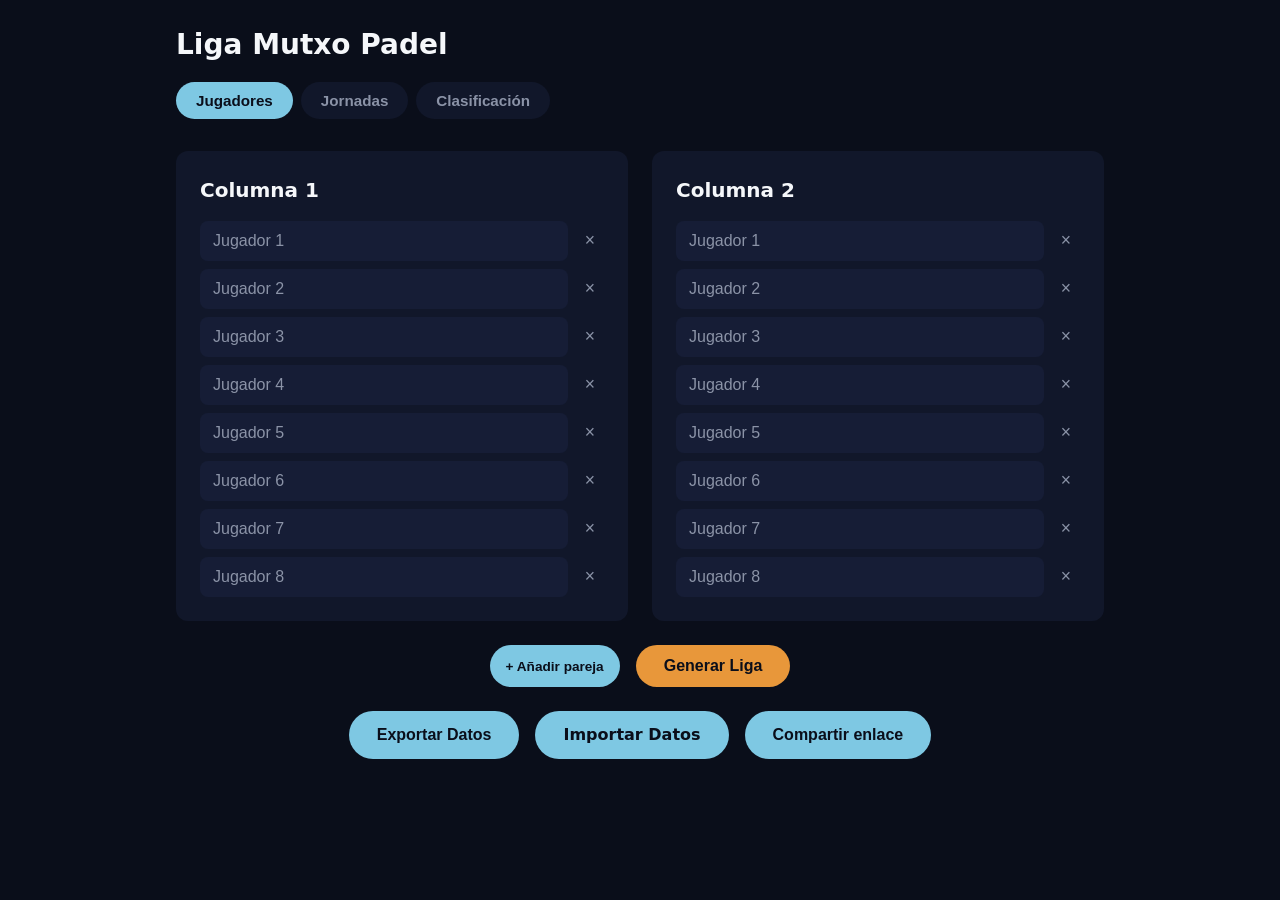
==== index.html @ ba7711bc "Añade botón Compartir enlace: la liga viaja comprimida en el hash de la URL CompressionStream deflat" ====
<!DOCTYPE html>
<html lang="es">
<head>
<meta charset="UTF-8" />
<meta name="viewport" content="width=device-width, initial-scale=1.0" />
<title>Liga Mutxo Padel</title>
<link rel="stylesheet" href="style.css" />
</head>
<body>
  <header class="app-header">
    <h1>Liga Mutxo Padel</h1>
    <nav class="tab-nav" id="tab-nav">
      <button class="tab-btn active" data-tab="jugadores">Jugadores</button>
      <button class="tab-btn" data-tab="jornadas">Jornadas</button>
      <button class="tab-btn" data-tab="clasificacion">Clasificación</button>
    </nav>
  </header>

  <main class="app-main">
    <section id="tab-jugadores" class="tab-section active">
      <div class="jugadores-columnas">
        <div class="columna-jugadores" id="columna-girls">
          <h2>Columna 1</h2>
          <div class="inputs-jugadores" id="inputs-girls"></div>
        </div>
        <div class="columna-jugadores" id="columna-boys">
          <h2>Columna 2</h2>
          <div class="inputs-jugadores" id="inputs-boys"></div>
        </div>
      </div>
      <div class="acciones-jugadores">
        <button id="btn-agregar-fila" class="btn btn-secondary btn-small">+ Añadir pareja</button>
        <button id="btn-generar-liga" class="btn btn-primary">Generar Liga</button>
      </div>
      <div class="acciones-datos">
        <button id="btn-exportar" class="btn btn-secondary">Exportar Datos</button>
        <label class="btn btn-secondary" for="input-importar">Importar Datos</label>
        <input type="file" id="input-importar" accept=".json" hidden />
        <button id="btn-compartir" class="btn btn-secondary">Compartir enlace</button>
      </div>
    </section>

    <section id="tab-jornadas" class="tab-section">
      <div id="jornadas-container"></div>
      <p id="jornadas-vacio" class="mensaje-vacio">Aún no se ha generado ninguna liga. Ve a la pestaña "Jugadores" y pulsa "Generar Liga".</p>
    </section>

    <section id="tab-clasificacion" class="tab-section">
      <div class="acciones-clasificacion">
        <button id="btn-imagen-clasificacion" class="btn btn-secondary">Sacar imagen</button>
      </div>
      <div class="tabla-wrapper" id="clasificacion-capturable">
        <table class="tabla-clasificacion">
          <thead>
            <tr>
              <th>Pos</th>
              <th>Jugador</th>
              <th>PJ</th>
              <th>PG</th>
              <th>Sets G</th>
              <th>Sets P</th>
              <th>Jueg G</th>
              <th>Jueg P</th>
              <th class="col-puntos">Puntos</th>
            </tr>
          </thead>
          <tbody id="clasificacion-body"></tbody>
        </table>
      </div>
    </section>
  </main>

  <div id="loading-overlay" class="loading-overlay" hidden>
    <div class="loading-box">
      <div id="loading-spinner" class="spinner"></div>
      <div id="loading-check" class="loading-check" hidden>✓</div>
      <p id="loading-mensaje" class="loading-mensaje">Generando<span class="puntos"><span>.</span><span>.</span><span>.</span></span></p>
      <button id="loading-aceptar" class="btn btn-primary" hidden>Aceptar</button>
    </div>
  </div>

  <div id="modal-overlay" class="modal-overlay" hidden>
    <div class="modal">
      <p id="modal-mensaje"></p>
      <div class="modal-acciones">
        <button id="modal-cancelar" class="btn btn-secondary">Cancelar</button>
        <button id="modal-confirmar" class="btn btn-destructive">Continuar</button>
      </div>
    </div>
  </div>

  <script src="vendor/html2canvas.min.js"></script>
  <script src="app.js"></script>
</body>
</html>
---- style.css ----
:root {
  --bg: #0a0e1a;
  --surface: #11172a;
  --surface-elevada: #161d36;
  --primary: #e8973a;
  --secondary: #7ec8e3;
  --text: #f5f7fa;
  --muted: #8b93a7;
  --destructive: #e35d5d;
  --success: #5cc28a;

  --radius-card: 12px;
  --radius-input: 8px;
  --radius-pill: 9999px;
  --space-1: 8px;
  --space-2: 16px;
  --space-3: 24px;
  --space-4: 32px;
  --space-6: 48px;
}

* { box-sizing: border-box; }

body {
  margin: 0;
  background: var(--bg);
  color: var(--text);
  font-family: system-ui, -apple-system, sans-serif;
  font-size: 1rem;
  font-weight: 400;
  line-height: 1.5;
}

h1, h2, h3 {
  font-family: 'Poppins', system-ui, sans-serif;
  font-weight: 700;
  margin: 0;
}

h1 { font-size: 1.75rem; }
h2 { font-size: 1.25rem; margin-bottom: var(--space-2); }

.app-header {
  max-width: 960px;
  margin: 0 auto;
  padding: var(--space-3) var(--space-2) var(--space-2);
}

.tab-nav {
  display: flex;
  gap: var(--space-1);
  margin-top: var(--space-2);
}

.tab-btn {
  background: var(--surface);
  color: var(--muted);
  border: none;
  border-radius: var(--radius-pill);
  padding: 10px 20px;
  font-size: 0.95rem;
  font-weight: 600;
  cursor: pointer;
  transition: background 180ms, color 180ms;
}

.tab-btn:hover { background: var(--surface-elevada); }

.tab-btn.active {
  background: var(--secondary);
  color: var(--bg);
}

.app-main {
  max-width: 960px;
  margin: 0 auto;
  padding: var(--space-2);
}

.tab-section { display: none; }
.tab-section.active { display: block; }

.jugadores-columnas {
  display: grid;
  grid-template-columns: 1fr 1fr;
  gap: var(--space-3);
}

.columna-jugadores {
  background: var(--surface);
  border-radius: var(--radius-card);
  padding: var(--space-3);
}

.inputs-jugadores {
  display: flex;
  flex-direction: column;
  gap: var(--space-1);
}

.fila-jugador {
  display: flex;
  align-items: center;
  gap: 8px;
}

.input-jugador {
  background: var(--surface-elevada);
  border: 1px solid transparent;
  border-radius: var(--radius-input);
  padding: 10px 12px;
  color: var(--text);
  font-size: 1rem;
  width: 100%;
  flex: 1;
  transition: border-color 180ms;
}

.input-jugador::placeholder { color: var(--muted); }

.input-jugador:focus {
  outline: none;
  border-color: var(--secondary);
}

.btn-eliminar-fila {
  flex-shrink: 0;
  width: 28px;
  height: 28px;
  border: none;
  border-radius: 50%;
  background: transparent;
  color: var(--muted);
  font-size: 1.1rem;
  line-height: 1;
  cursor: pointer;
  transition: background 180ms, color 180ms;
}

.btn-eliminar-fila:hover {
  background: var(--destructive);
  color: var(--text);
}

.btn-eliminar-fila:disabled {
  opacity: 0.3;
  cursor: not-allowed;
}

.btn-eliminar-fila:disabled:hover {
  background: transparent;
  color: var(--muted);
}

.acciones-jugadores {
  margin-top: var(--space-3);
  display: flex;
  gap: var(--space-2);
  justify-content: center;
}

.acciones-datos {
  margin-top: var(--space-3);
  display: flex;
  gap: var(--space-2);
  justify-content: center;
}

.btn {
  border: none;
  border-radius: var(--radius-pill);
  padding: 12px 28px;
  font-size: 1rem;
  font-weight: 600;
  cursor: pointer;
  transition: filter 180ms, transform 150ms;
  display: inline-block;
}

.btn:hover { filter: brightness(1.1); }
.btn:active { transform: scale(0.98); }

.btn-primary {
  background: var(--primary);
  color: var(--bg);
}

.btn-secondary {
  background: var(--secondary);
  color: var(--bg);
}

.btn-destructive {
  background: var(--destructive);
  color: var(--text);
}

.btn-small {
  padding: 6px 16px;
  font-size: 0.85rem;
}

.mensaje-vacio {
  color: var(--muted);
  text-align: center;
  margin-top: var(--space-4);
}

/* Jornadas */
.jornada-card {
  background: var(--surface);
  border-radius: var(--radius-card);
  margin-bottom: var(--space-2);
  overflow: hidden;
}

.jornada-header {
  display: flex;
  justify-content: space-between;
  align-items: center;
  gap: var(--space-2);
  padding: var(--space-2) var(--space-3);
  cursor: pointer;
  user-select: none;
}

.jornada-header h3 { font-size: 1.1rem; flex: 1; }

.acciones-clasificacion {
  margin-bottom: var(--space-3);
  text-align: center;
}

.jornada-toggle {
  color: var(--muted);
  font-size: 1.2rem;
  transition: transform 180ms;
}

.jornada-card.colapsada .jornada-toggle { transform: rotate(-90deg); }

.jornada-partidos {
  display: grid;
  grid-template-columns: repeat(2, 1fr);
  gap: var(--space-2);
  padding: 0 var(--space-3) var(--space-3);
}

.jornada-card.colapsada .jornada-partidos { display: none; }

.jornada-descansa {
  margin: 0;
  padding: 0 var(--space-3) var(--space-3);
  color: var(--muted);
  font-size: 0.9rem;
  font-style: italic;
}

.jornada-card.colapsada .jornada-descansa { display: none; }

.partido-card {
  background: var(--surface-elevada);
  border-radius: var(--radius-card);
  padding: var(--space-2);
  border: 1px solid transparent;
  transition: border-color 180ms;
}

.partido-card.completado {
  border-color: var(--success);
}

.partido-parejas {
  display: flex;
  justify-content: space-between;
  align-items: center;
  gap: var(--space-1);
  margin-bottom: var(--space-2);
}

.pareja {
  flex: 1;
  text-align: center;
  font-size: 0.9rem;
  font-weight: 500;
  padding: 8px;
  border-radius: var(--radius-input);
}

.pareja-a { background: rgba(232, 151, 58, 0.15); color: var(--primary); }
.pareja-b { background: rgba(126, 200, 227, 0.15); color: var(--secondary); }

.pareja.ganadora {
  box-shadow: 0 0 0 2px var(--success);
}

.vs-label {
  color: var(--muted);
  font-size: 0.8rem;
  font-weight: 600;
}

.sets-grid {
  display: grid;
  grid-template-columns: repeat(3, 1fr);
  gap: 6px;
  margin-bottom: var(--space-2);
}

.set-col {
  display: flex;
  flex-direction: column;
  gap: 4px;
  align-items: center;
}

.set-label {
  color: var(--muted);
  font-size: 0.75rem;
}

.input-set {
  width: 100%;
  text-align: center;
  background: var(--surface);
  border: 1px solid var(--muted);
  border-radius: var(--radius-input);
  color: var(--text);
  padding: 6px 4px;
  font-size: 0.95rem;
}

.input-set:focus {
  outline: none;
  border-color: var(--secondary);
}

.input-set.invalido {
  border-color: var(--destructive);
}

.partido-acciones {
  text-align: center;
}

.btn-completar {
  background: var(--secondary);
  color: var(--bg);
}

.btn-completar.completado {
  background: var(--success);
}

/* Clasificación */
.tabla-wrapper { overflow-x: auto; }

.tabla-clasificacion {
  width: 100%;
  border-collapse: collapse;
  font-size: 0.9rem;
  font-weight: 500;
}

.tabla-clasificacion th,
.tabla-clasificacion td {
  padding: 10px 12px;
  text-align: center;
  border-bottom: 1px solid var(--surface-elevada);
}

.tabla-clasificacion th {
  color: var(--muted);
  font-weight: 600;
  text-transform: uppercase;
  font-size: 0.75rem;
}

.tabla-clasificacion td:nth-child(2) {
  text-align: left;
  font-weight: 600;
}

.col-puntos {
  background: rgba(232, 151, 58, 0.12);
}

.tabla-clasificacion td.col-puntos {
  background: rgba(232, 151, 58, 0.12);
  font-weight: 700;
  color: var(--primary);
}

/* Modal */
.modal-overlay {
  position: fixed;
  inset: 0;
  background: rgba(0,0,0,0.6);
  display: flex;
  align-items: center;
  justify-content: center;
  z-index: 100;
}

.modal-overlay[hidden] {
  display: none;
}

.modal {
  background: var(--surface);
  border-radius: var(--radius-card);
  padding: var(--space-3);
  max-width: 400px;
  width: 90%;
}

.modal-acciones {
  display: flex;
  gap: var(--space-2);
  justify-content: flex-end;
  margin-top: var(--space-3);
}

/* Loading (generación de liga) */
.loading-overlay {
  position: fixed;
  inset: 0;
  background: rgba(0,0,0,0.6);
  display: flex;
  align-items: center;
  justify-content: center;
  z-index: 200;
}

.loading-overlay[hidden] { display: none; }

.loading-box {
  background: var(--surface);
  border-radius: var(--radius-card);
  padding: var(--space-4) var(--space-3);
  max-width: 320px;
  width: 90%;
  text-align: center;
}

.spinner {
  width: 40px;
  height: 40px;
  margin: 0 auto var(--space-2);
  border: 4px solid var(--surface-elevada);
  border-top-color: var(--primary);
  border-radius: 50%;
  animation: girar 800ms linear infinite;
}

@keyframes girar {
  to { transform: rotate(360deg); }
}

.spinner[hidden] { display: none; }

.loading-check {
  width: 40px;
  height: 40px;
  margin: 0 auto var(--space-2);
  border-radius: 50%;
  background: var(--success);
  color: var(--bg);
  font-size: 1.3rem;
  font-weight: 700;
  display: flex;
  align-items: center;
  justify-content: center;
  animation: aparecer 250ms ease-out;
}

.loading-check[hidden] { display: none; }

@keyframes aparecer {
  from { transform: scale(0.5); opacity: 0; }
  to { transform: scale(1); opacity: 1; }
}

.loading-mensaje {
  font-size: 1.05rem;
  font-weight: 600;
  margin: 0;
}

.puntos span {
  display: inline-block;
  animation: rebote 1200ms infinite;
}
.puntos span:nth-child(2) { animation-delay: 150ms; }
.puntos span:nth-child(3) { animation-delay: 300ms; }

@keyframes rebote {
  0%, 80%, 100% { opacity: 0.2; transform: translateY(0); }
  40% { opacity: 1; transform: translateY(-3px); }
}

#loading-aceptar { margin-top: var(--space-3); }
#loading-aceptar[hidden] { display: none; }

/* Responsive */
@media (max-width: 768px) {
  .jornada-partidos {
    grid-template-columns: 1fr;
  }
}

@media (max-width: 480px) {
  .jugadores-columnas {
    grid-template-columns: 1fr;
  }

  .acciones-datos {
    flex-direction: column;
  }

  h1 { font-size: 1.4rem; }
}
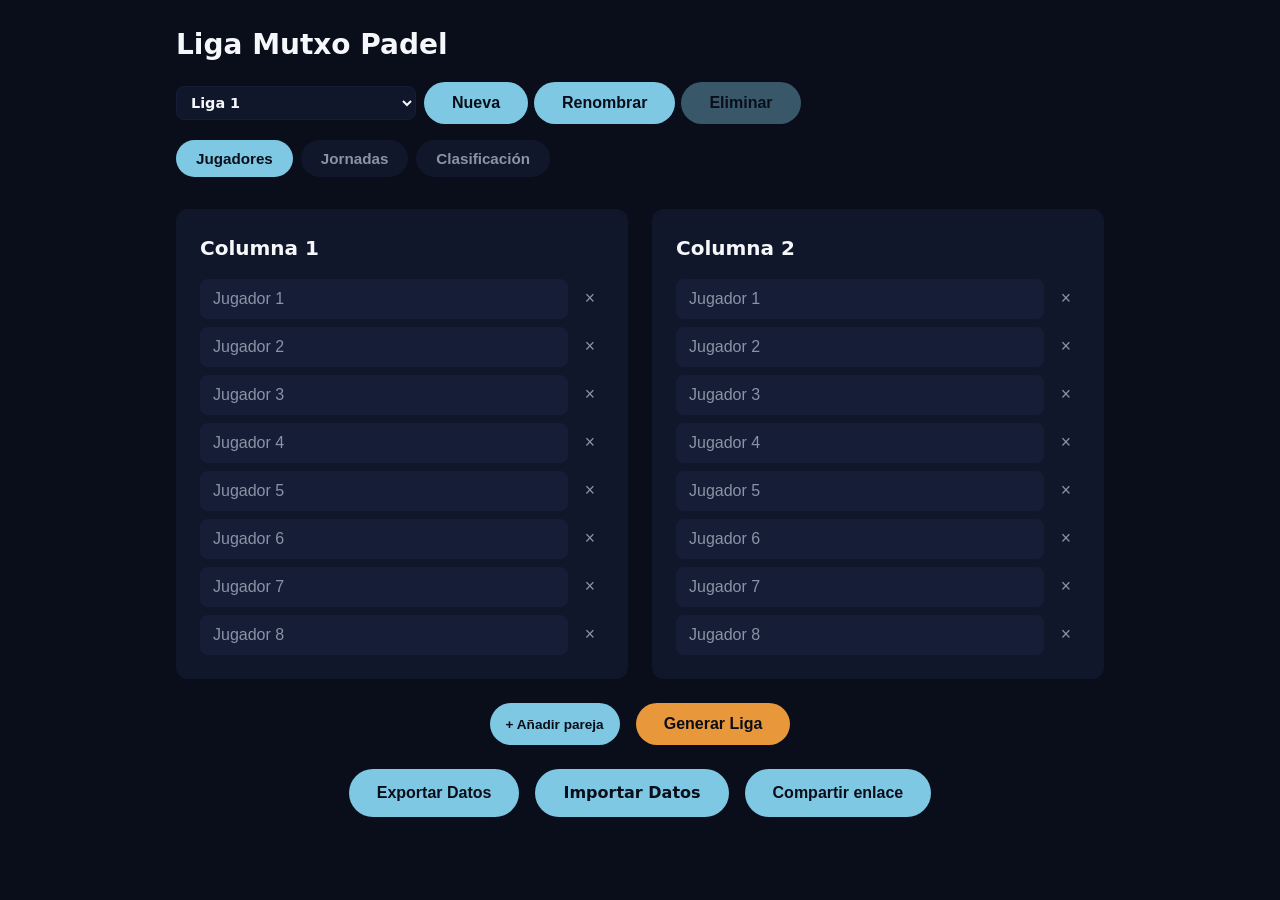
==== commit 1a5662c9: "Soporta varias ligas en el mismo navegador con selector en cabecera La clave padel-liga-mutxo-v1 pas" ====
--- a/index.html
+++ b/index.html
@@ -9,6 +9,14 @@
 <body>
   <header class="app-header">
     <h1>Liga Mutxo Padel</h1>
+    <div class="ligas-barra">
+      <select id="selector-liga" class="selector-liga" aria-label="Liga activa"></select>
+      <div class="ligas-acciones">
+        <button id="btn-liga-nueva" class="btn btn-secondary btn-mini">Nueva</button>
+        <button id="btn-liga-renombrar" class="btn btn-secondary btn-mini">Renombrar</button>
+        <button id="btn-liga-eliminar" class="btn btn-secondary btn-mini">Eliminar</button>
+      </div>
+    </div>
     <nav class="tab-nav" id="tab-nav">
       <button class="tab-btn active" data-tab="jugadores">Jugadores</button>
       <button class="tab-btn" data-tab="jornadas">Jornadas</button>
@@ -89,6 +97,17 @@
     </div>
   </div>
 
+  <div id="modal-texto-overlay" class="modal-overlay" hidden>
+    <div class="modal">
+      <p id="modal-texto-mensaje"></p>
+      <input type="text" id="modal-texto-input" class="modal-texto-input" maxlength="40" autocomplete="off" />
+      <div class="modal-acciones">
+        <button id="modal-texto-cancelar" class="btn btn-secondary">Cancelar</button>
+        <button id="modal-texto-confirmar" class="btn btn-primary">Guardar</button>
+      </div>
+    </div>
+  </div>
+
   <script src="vendor/html2canvas.min.js"></script>
   <script src="app.js"></script>
 </body>
--- a/style.css
+++ b/style.css
@@ -46,6 +46,45 @@
   padding: var(--space-3) var(--space-2) var(--space-2);
 }
 
+/* Barra de ligas (selector + acciones), bajo el título */
+.ligas-barra {
+  display: flex;
+  flex-wrap: wrap;
+  align-items: center;
+  gap: var(--space-1);
+  margin-top: var(--space-2);
+}
+
+.selector-liga {
+  flex: 1 1 140px;
+  max-width: 240px;
+  background: var(--surface);
+  color: var(--text);
+  border: 1px solid var(--surface-elevada);
+  border-radius: var(--radius-input);
+  padding: 7px 10px;
+  font-family: inherit;
+  font-size: 0.9rem;
+  font-weight: 600;
+  cursor: pointer;
+}
+
+.selector-liga:focus {
+  outline: none;
+  border-color: var(--secondary);
+}
+
+.ligas-acciones {
+  display: flex;
+  flex-wrap: wrap;
+  gap: 6px;
+}
+
+.btn-mini {
+  padding: 6px 12px;
+  font-size: 0.78rem;
+}
+
 .tab-nav {
   display: flex;
   gap: var(--space-1);
@@ -180,6 +219,14 @@
 .btn:hover { filter: brightness(1.1); }
 .btn:active { transform: scale(0.98); }
 
+.btn:disabled {
+  opacity: 0.4;
+  cursor: not-allowed;
+}
+
+.btn:disabled:hover { filter: none; }
+.btn:disabled:active { transform: none; }
+
 .btn-primary {
   background: var(--primary);
   color: var(--bg);
@@ -421,6 +468,25 @@
   margin-top: var(--space-3);
 }
 
+/* El overlay del modal con campo de texto reutiliza la clase
+   .modal-overlay, así que hereda su par .modal-overlay[hidden] de arriba. */
+.modal-texto-input {
+  width: 100%;
+  margin-top: var(--space-2);
+  background: var(--surface-elevada);
+  border: 1px solid transparent;
+  border-radius: var(--radius-input);
+  padding: 10px 12px;
+  color: var(--text);
+  font-family: inherit;
+  font-size: 1rem;
+}
+
+.modal-texto-input:focus {
+  outline: none;
+  border-color: var(--secondary);
+}
+
 /* Loading (generación de liga) */
 .loading-overlay {
   position: fixed;
@@ -518,5 +584,20 @@
     flex-direction: column;
   }
 
+  .selector-liga {
+    flex-basis: 100%;
+    max-width: none;
+  }
+
+  /* Las tres acciones de liga se reparten el ancho en vez de desbordar. */
+  .ligas-acciones {
+    width: 100%;
+  }
+
+  .ligas-acciones .btn-mini {
+    flex: 1;
+    padding: 6px 4px;
+  }
+
   h1 { font-size: 1.4rem; }
 }
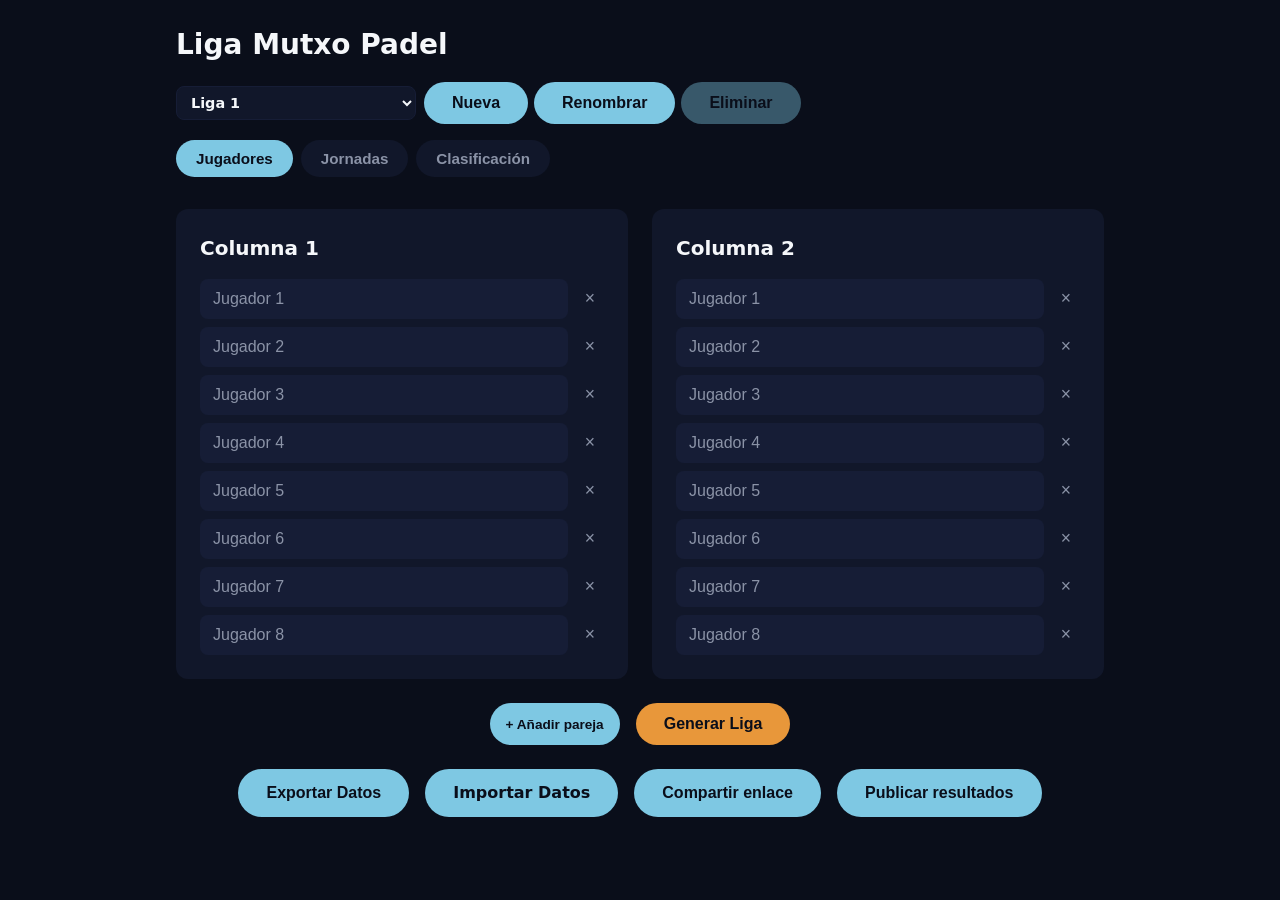
==== commit 1e4f93a8: "Añade el botón Publicar resultados: sube liga-oficial.json via API GitHub Flujo: token fine-grained " ====
--- a/index.html
+++ b/index.html
@@ -4,12 +4,15 @@
 <meta charset="UTF-8" />
 <meta name="viewport" content="width=device-width, initial-scale=1.0" />
 <title>Liga Mutxo Padel</title>
+<link rel="manifest" href="manifest.json" />
+<meta name="theme-color" content="#0a0e1a" />
+<link rel="apple-touch-icon" href="icons/icon-192.png" />
 <link rel="stylesheet" href="style.css" />
 </head>
 <body>
   <header class="app-header">
     <h1>Liga Mutxo Padel</h1>
-    <div class="ligas-barra">
+    <div class="ligas-barra" id="ligas-barra">
       <select id="selector-liga" class="selector-liga" aria-label="Liga activa"></select>
       <div class="ligas-acciones">
         <button id="btn-liga-nueva" class="btn btn-secondary btn-mini">Nueva</button>
@@ -23,6 +26,8 @@
       <button class="tab-btn" data-tab="clasificacion">Clasificación</button>
     </nav>
   </header>
+
+  <p id="banner-modo-consulta" class="banner-modo-consulta" hidden>Modo consulta — liga compartida por enlace</p>
 
   <main class="app-main">
     <section id="tab-jugadores" class="tab-section active">
@@ -45,6 +50,7 @@
         <label class="btn btn-secondary" for="input-importar">Importar Datos</label>
         <input type="file" id="input-importar" accept=".json" hidden />
         <button id="btn-compartir" class="btn btn-secondary">Compartir enlace</button>
+        <button id="btn-publicar" class="btn btn-secondary">Publicar resultados</button>
       </div>
     </section>
 
@@ -108,6 +114,29 @@
     </div>
   </div>
 
+  <div id="modal-compartir-overlay" class="modal-overlay" hidden>
+    <div class="modal">
+      <p id="modal-compartir-mensaje">¿Qué tipo de enlace quieres generar?</p>
+      <div class="modal-compartir-opciones">
+        <button id="btn-enlace-lectura" class="btn btn-secondary">Solo lectura (para el grupo)</button>
+        <button id="btn-enlace-editable" class="btn btn-secondary">Copia completa (editable)</button>
+      </div>
+      <div class="modal-acciones">
+        <button id="modal-compartir-cancelar" class="btn btn-secondary">Cancelar</button>
+      </div>
+    </div>
+  </div>
+
+  <div id="modal-ficha-overlay" class="modal-overlay" hidden>
+    <div class="modal modal-ficha" id="modal-ficha">
+      <div id="modal-ficha-cuerpo" class="modal-ficha-cuerpo"></div>
+      <div class="modal-acciones">
+        <button id="modal-ficha-imagen" class="btn btn-secondary no-captura">Sacar imagen</button>
+        <button id="modal-ficha-cerrar" class="btn btn-primary no-captura">Cerrar</button>
+      </div>
+    </div>
+  </div>
+
   <script src="vendor/html2canvas.min.js"></script>
   <script src="app.js"></script>
 </body>
--- a/style.css
+++ b/style.css
@@ -55,6 +55,10 @@
   margin-top: var(--space-2);
 }
 
+/* Oculta en modo consulta (Fase 4): vive en la cabecera, fuera de cualquier
+   pestaña, así que necesita su propio par [hidden]. */
+.ligas-barra[hidden] { display: none; }
+
 .selector-liga {
   flex: 1 1 140px;
   max-width: 240px;
@@ -110,6 +114,49 @@
   color: var(--bg);
 }
 
+/* Oculta la pestaña Jugadores en modo consulta (Fase 4). */
+.tab-btn[hidden] { display: none; }
+
+/* Banner fijo de modo consulta (Fase 4), bajo la cabecera. */
+.banner-modo-consulta {
+  max-width: 960px;
+  margin: 0 auto var(--space-1);
+  padding: 10px var(--space-2);
+  background: var(--surface);
+  border: 1px solid var(--secondary);
+  border-radius: var(--radius-input);
+  color: var(--secondary);
+  font-size: 0.85rem;
+  font-weight: 600;
+  text-align: center;
+}
+
+.banner-modo-consulta[hidden] { display: none; }
+
+/* App de jugador (jugador.html): línea discreta con la fecha de la última
+   publicación, bajo el título. */
+.actualizado-jugador {
+  margin: var(--space-1) 0 0;
+  color: var(--muted);
+  font-size: 0.8rem;
+}
+
+.actualizado-jugador[hidden] { display: none; }
+
+/* App de jugador: mensajes de estado (cargando, liga no publicada, sin
+   conexión). La página de jugador no tiene modales de aviso: el mensaje se
+   escribe aquí, bajo la cabecera. */
+.mensaje-jugador {
+  max-width: 960px;
+  margin: 0 auto var(--space-1);
+  padding: 10px var(--space-2);
+  color: var(--muted);
+  font-size: 0.9rem;
+  text-align: center;
+}
+
+.mensaje-jugador[hidden] { display: none; }
+
 .app-main {
   max-width: 960px;
   margin: 0 auto;
@@ -426,6 +473,36 @@
 .tabla-clasificacion td:nth-child(2) {
   text-align: left;
   font-weight: 600;
+}
+
+/* Nombre de jugador clicable en la clasificación (Fase 5: abre la ficha). Es
+   un <button> real (accesible por teclado sin roles/tabindex extra), con
+   estilo sutil que solo se remarca al pasar el ratón o al enfocar. */
+.nombre-jugador-btn {
+  background: none;
+  border: none;
+  padding: 0;
+  margin: 0;
+  width: 100%;
+  text-align: left;
+  color: inherit;
+  font: inherit;
+  cursor: pointer;
+  text-decoration: underline;
+  text-decoration-color: transparent;
+  text-underline-offset: 3px;
+  transition: color 150ms, text-decoration-color 150ms;
+}
+
+.nombre-jugador-btn:hover,
+.nombre-jugador-btn:focus-visible {
+  color: var(--secondary);
+  text-decoration-color: var(--secondary);
+}
+
+.nombre-jugador-btn:focus-visible {
+  outline: 2px solid var(--secondary);
+  outline-offset: 2px;
 }
 
 .col-puntos {
@@ -487,6 +564,105 @@
   border-color: var(--secondary);
 }
 
+/* Modal de elección de tipo de enlace (Fase 4): reutiliza .modal-overlay/
+   .modal, así que ya hereda el par .modal-overlay[hidden] de arriba. */
+.modal-compartir-opciones {
+  display: flex;
+  flex-direction: column;
+  gap: var(--space-1);
+  margin-top: var(--space-3);
+}
+
+.modal-compartir-opciones .btn { width: 100%; }
+
+/* Ficha de jugador (Fase 5): reutiliza .modal-overlay/.modal, así que ya
+   hereda el par .modal-overlay[hidden] de arriba. Solo amplía el ancho y
+   añade scroll interno propio, porque el contenido puede ser largo con
+   muchas jornadas. */
+.modal-ficha {
+  max-width: 640px;
+  max-height: 85vh;
+  overflow-y: auto;
+}
+
+.ficha-cabecera { margin-bottom: var(--space-3); }
+.ficha-nombre { font-size: 1.4rem; }
+.ficha-posicion { color: var(--muted); margin: 4px 0 0; font-weight: 600; }
+
+.ficha-resumen {
+  display: grid;
+  grid-template-columns: repeat(4, 1fr);
+  gap: var(--space-1);
+  margin-bottom: var(--space-3);
+}
+
+.ficha-stat {
+  background: var(--surface-elevada);
+  border-radius: var(--radius-input);
+  padding: 10px 6px;
+  text-align: center;
+}
+
+.ficha-stat-valor {
+  display: block;
+  font-size: 1.15rem;
+  font-weight: 700;
+  color: var(--primary);
+}
+
+.ficha-stat-etiqueta {
+  display: block;
+  font-size: 0.7rem;
+  color: var(--muted);
+  text-transform: uppercase;
+  margin-top: 2px;
+}
+
+.ficha-seccion { margin-bottom: var(--space-3); }
+.ficha-seccion h3 { font-size: 1rem; margin-bottom: var(--space-1); }
+
+.ficha-vacio { color: var(--muted); font-size: 0.9rem; }
+
+.ficha-historial-lista {
+  list-style: none;
+  margin: 0;
+  padding: 0;
+  display: flex;
+  flex-direction: column;
+  gap: 6px;
+}
+
+.ficha-historial-item {
+  background: var(--surface-elevada);
+  border-radius: var(--radius-input);
+  padding: 8px 10px;
+  border-left: 4px solid var(--muted);
+}
+
+.ficha-historial-item.ganado { border-left-color: var(--success); }
+.ficha-historial-item.perdido { border-left-color: var(--destructive); }
+
+.ficha-historial-cabecera {
+  display: flex;
+  justify-content: space-between;
+  gap: var(--space-1);
+  font-size: 0.85rem;
+  font-weight: 600;
+}
+
+.ficha-historial-resultado { color: var(--muted); }
+.ficha-historial-item.ganado .ficha-historial-resultado { color: var(--success); }
+.ficha-historial-item.perdido .ficha-historial-resultado { color: var(--destructive); }
+
+.ficha-historial-detalle { margin: 4px 0 0; font-size: 0.85rem; }
+.ficha-historial-marcador { margin: 2px 0 0; font-size: 0.85rem; color: var(--muted); }
+
+.ficha-pendientes-bloque { margin-bottom: var(--space-1); }
+.ficha-pendientes-titulo { margin: 0; font-weight: 600; font-size: 0.85rem; }
+.ficha-pendientes-lista { margin: 2px 0 0; color: var(--muted); font-size: 0.85rem; }
+
+.ficha-evolucion-lista { margin: 0; font-size: 0.9rem; color: var(--text); }
+
 /* Loading (generación de liga) */
 .loading-overlay {
   position: fixed;
@@ -599,5 +775,9 @@
     padding: 6px 4px;
   }
 
+  .ficha-resumen {
+    grid-template-columns: repeat(2, 1fr);
+  }
+
   h1 { font-size: 1.4rem; }
 }
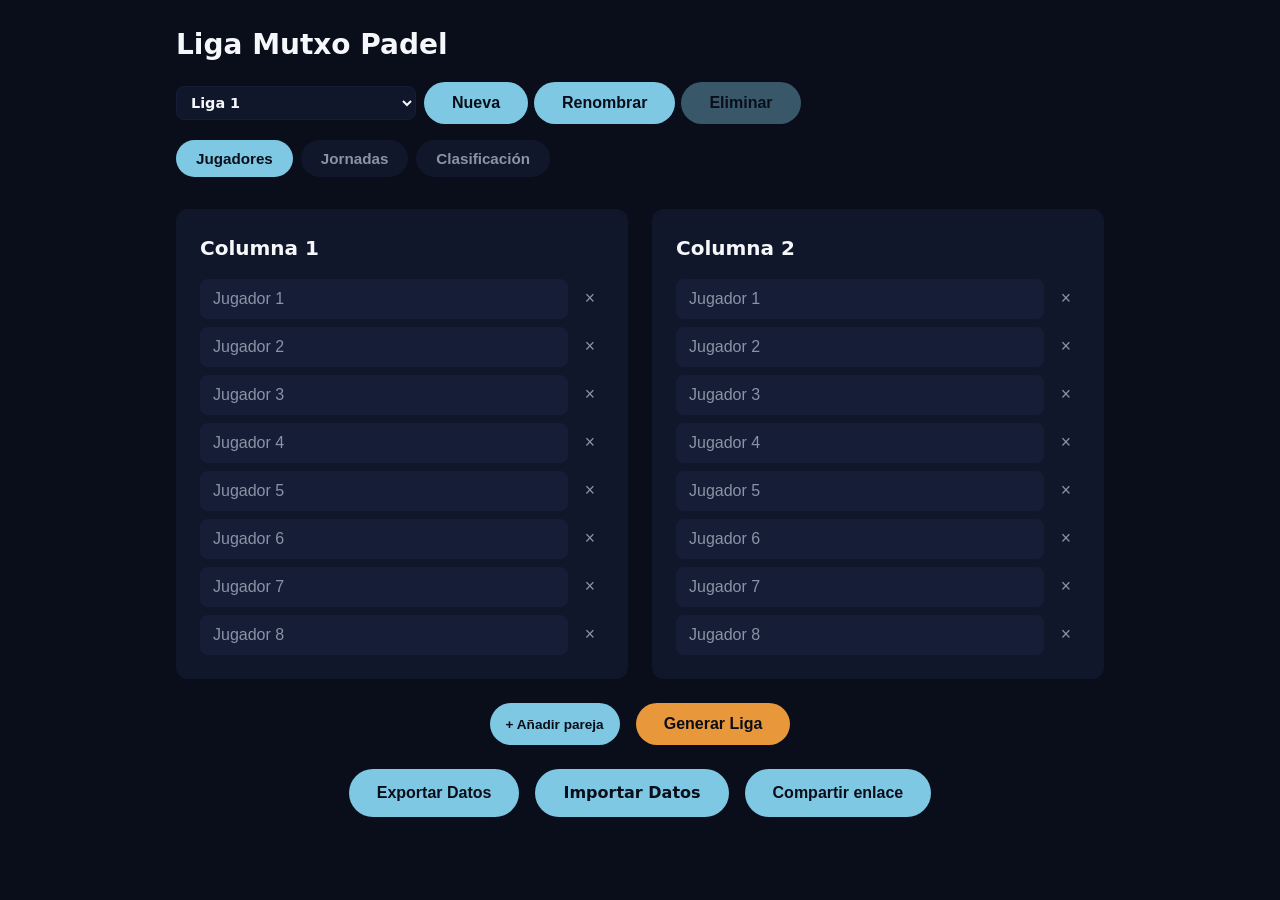
==== commit 78382173: "Boton Actualizar en la app de jugador y Publicar movido a Jornadas El jugador refresca resultados si" ====
--- a/index.html
+++ b/index.html
@@ -50,11 +50,13 @@
         <label class="btn btn-secondary" for="input-importar">Importar Datos</label>
         <input type="file" id="input-importar" accept=".json" hidden />
         <button id="btn-compartir" class="btn btn-secondary">Compartir enlace</button>
-        <button id="btn-publicar" class="btn btn-secondary">Publicar resultados</button>
       </div>
     </section>
 
     <section id="tab-jornadas" class="tab-section">
+      <div class="acciones-jornadas">
+        <button id="btn-publicar" class="btn btn-secondary">Publicar resultados</button>
+      </div>
       <div id="jornadas-container"></div>
       <p id="jornadas-vacio" class="mensaje-vacio">Aún no se ha generado ninguna liga. Ve a la pestaña "Jugadores" y pulsa "Generar Liga".</p>
     </section>
--- a/style.css
+++ b/style.css
@@ -133,15 +133,30 @@
 
 .banner-modo-consulta[hidden] { display: none; }
 
-/* App de jugador (jugador.html): línea discreta con la fecha de la última
-   publicación, bajo el título. */
+/* App de jugador (jugador.html): fila bajo el título con la fecha de la
+   última publicación y el botón "Actualizar". flex-wrap + margin-left:auto
+   en el botón para que, en móvil estrecho, la fecha larga baje de línea en
+   vez de desbordar junto al botón. */
+.actualizado-fila {
+  display: flex;
+  flex-wrap: wrap;
+  align-items: center;
+  gap: var(--space-1) var(--space-2);
+  margin-top: var(--space-1);
+}
+
 .actualizado-jugador {
-  margin: var(--space-1) 0 0;
+  margin: 0;
   color: var(--muted);
   font-size: 0.8rem;
 }
 
 .actualizado-jugador[hidden] { display: none; }
+
+#btn-actualizar-jugador {
+  margin-left: auto;
+  flex: 0 0 auto;
+}
 
 /* App de jugador: mensajes de estado (cargando, liga no publicada, sin
    conexión). La página de jugador no tiene modales de aviso: el mensaje se
@@ -324,6 +339,13 @@
   margin-bottom: var(--space-3);
   text-align: center;
 }
+
+.acciones-jornadas {
+  margin-bottom: var(--space-3);
+  text-align: center;
+}
+
+.acciones-jornadas[hidden] { display: none; }
 
 .jornada-toggle {
   color: var(--muted);
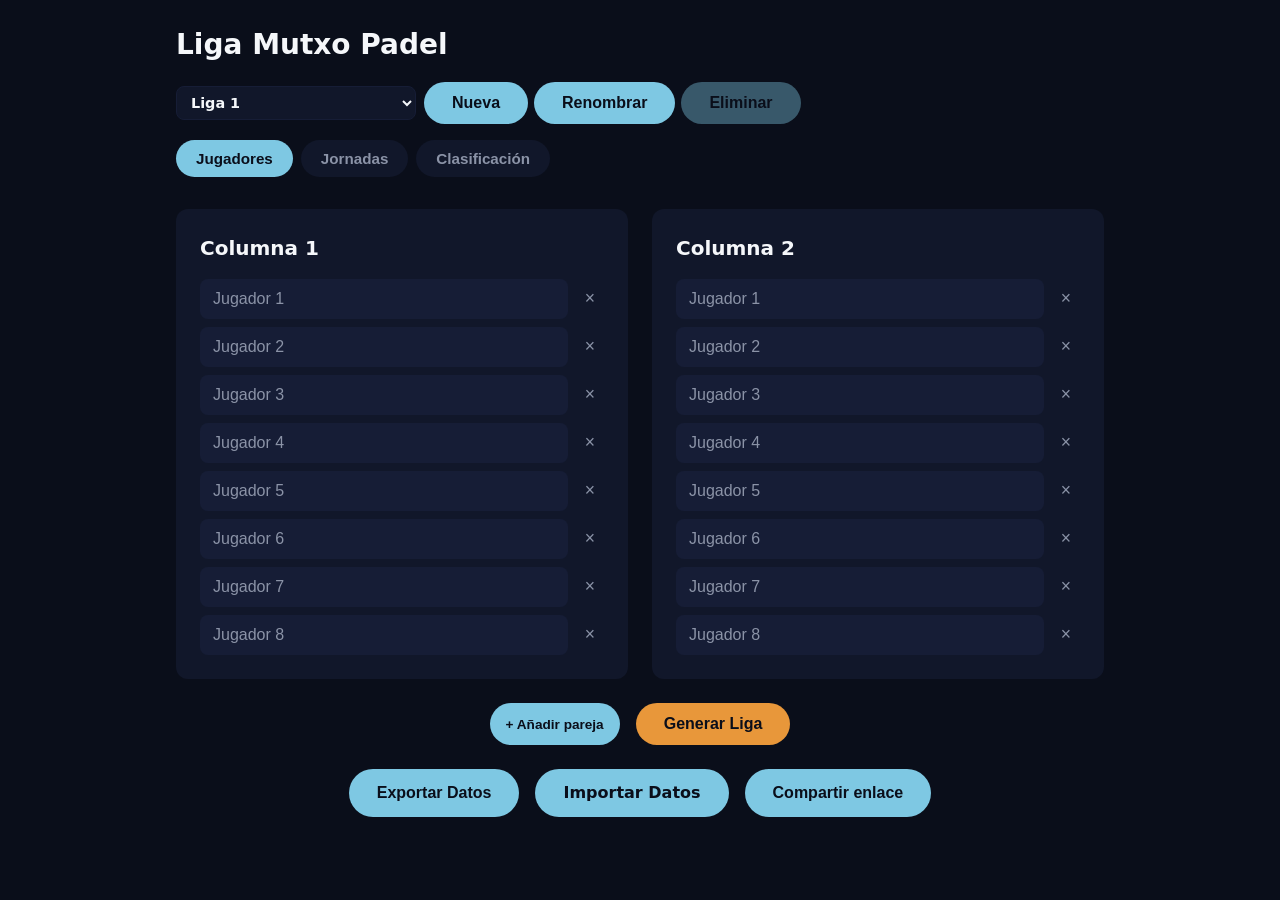
==== commit e304aacc: "Evita la indexación por buscadores: meta noindex y robots.txt El sitio solo debe encontrarse teniend" ====
--- a/index.html
+++ b/index.html
@@ -3,6 +3,7 @@
 <head>
 <meta charset="UTF-8" />
 <meta name="viewport" content="width=device-width, initial-scale=1.0" />
+<meta name="robots" content="noindex" />
 <title>Liga Mutxo Padel</title>
 <link rel="manifest" href="manifest.json" />
 <meta name="theme-color" content="#0a0e1a" />
